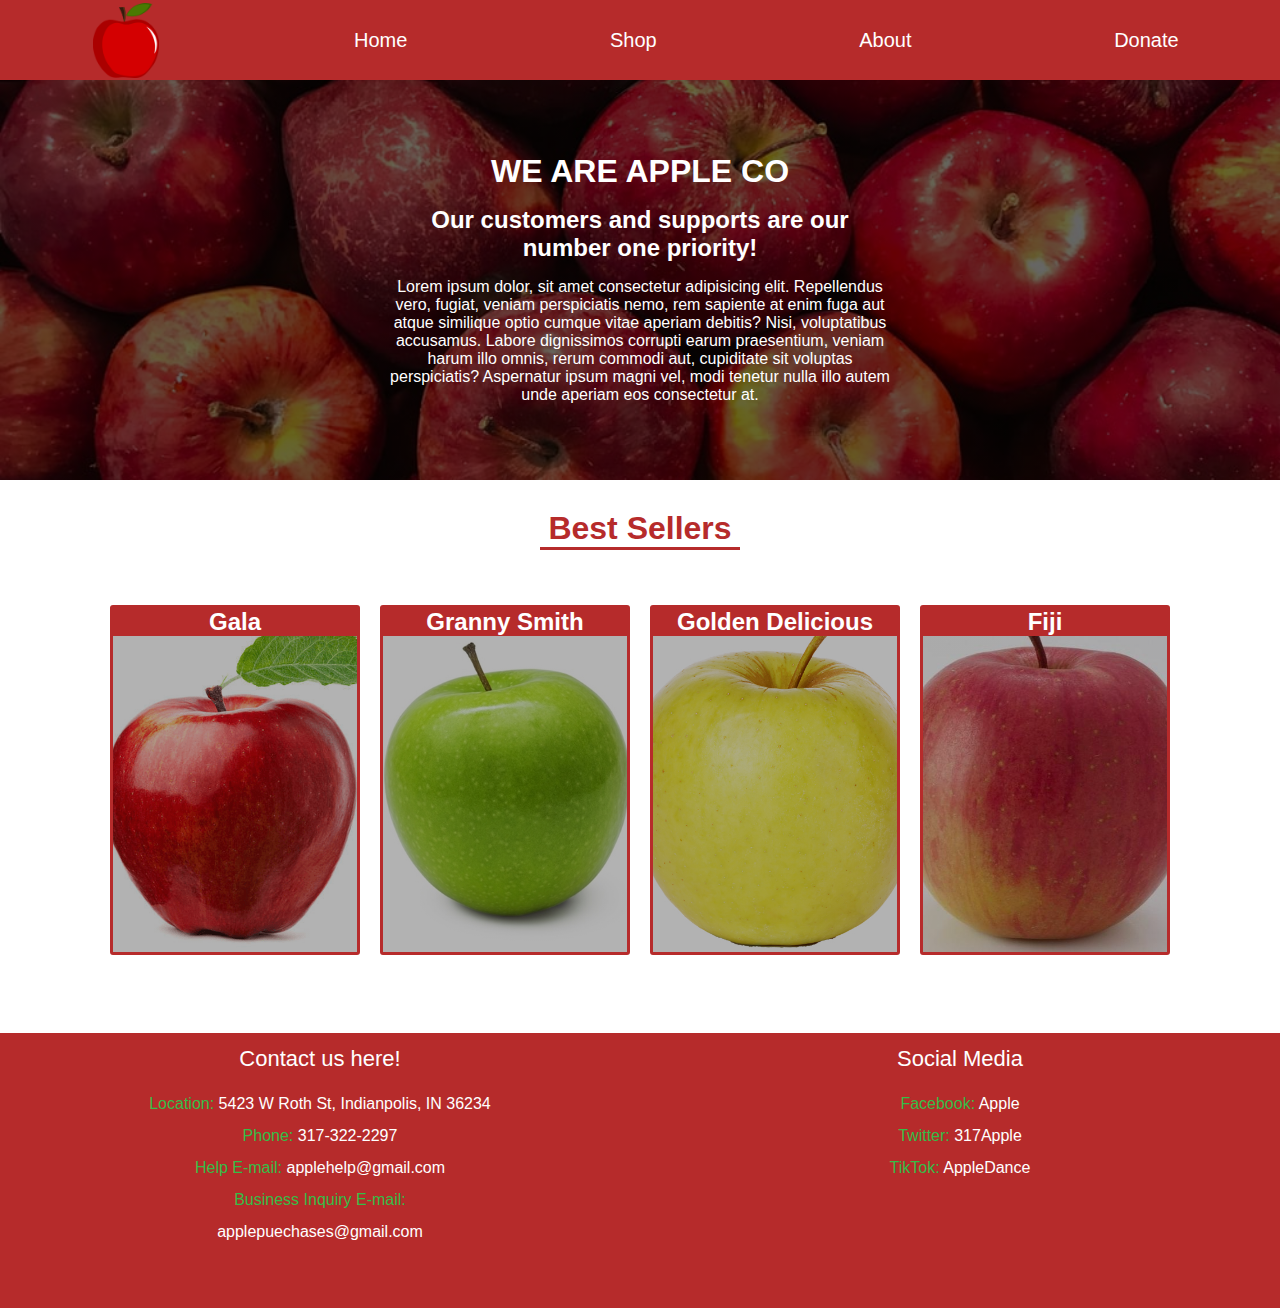
==== index.html @ dc98d7f1 "Initial commit" ====
<!DOCTYPE html>
<html lang="en">
    <head>
        <meta charset="UTF-8">
        <meta http-equiv="X-UA-Compatible" content="IE=edge">
        <meta name="viewport" content="width=device-width, initial-scale=1.0">
        <title>Apples</title>
        <link rel="stylesheet" href="css/styles.css">
    </head>
    <body>
        <nav class="nav">
            <div class="nav__logo"></div>
            <a href="index.html">Home</a>
            <a href="/pages/shop.html">Shop</a>
            <a href="/pages/about.html">About</a>
            <a href="/pages/donate.html">Donate</a>
        </nav>

        <section class="hero">
            <div class="text-container">
                <h1 class="hero__main_header">WE ARE APPLE CO</h1>
                <h2 class="hero__sub_header"> Our customers and supports are our number one priority!</h2>
                <p>Lorem ipsum dolor, sit amet consectetur adipisicing elit. Repellendus vero, fugiat, veniam perspiciatis nemo, rem sapiente at enim fuga aut atque similique optio cumque vitae aperiam debitis? Nisi, voluptatibus accusamus.
                Labore dignissimos corrupti earum praesentium, veniam harum illo omnis, rerum commodi aut, cupiditate sit voluptas perspiciatis? Aspernatur ipsum magni vel, modi tenetur nulla illo autem unde aperiam eos consectetur at.</p>
            </div>
            
        </section>
        <section class="main">
            <h1>Best Sellers</h1>
            <div class="main__flex">
              <div class="main__flex__holder holder--one">
                <h2>Gala</h2>
              </div>  
              <div class="main__flex__holder holder--two">
                <h2>Granny Smith</h2>

            </div>  
            <div class="main__flex__holder holder--three">
                  <h2>Golden Delicious</h2>
            </div>  
            <div class="main__flex__holder holder--four">
                <h2>Fiji</h2>

                  
            </div>  
            </div>
            
        </section>


        <footer class="footer">
            <div class="footer__flex">
                <ul class="footer__flex__list">
                    <h4>Contact us here!</h4>
                    <li><span>Location:</span> 5423 W Roth St, Indianpolis, IN 36234</li>
                    <li><span>Phone:</span>      317-322-2297</li>
                    <li><span>Help E-mail:</span>       applehelp@gmail.com</li>
                    <li><span>Business Inquiry E-mail:</span> applepuechases@gmail.com</li>
                </ul>
            </div>
            <div class="footer__flex">
                <ul class="footer__flex__list">
                    <h4>Social Media</h4>
                    <li><span>Facebook:</span> Apple</li>
                    <li><span>Twitter:</span> 317Apple</li>
                    <li><span>TikTok:</span> AppleDance</li>

                </ul>

            </div>

        </footer>
    </body>

</html>
---- css/styles.css ----
* {
  margin: 0;
  padding: 0;
  -webkit-box-sizing: border-box;
          box-sizing: border-box;
}

html,
body {
  height: 100%;
}

h1,
h2,
h3,
h4,
h5,
h5,
h6,
p {
  margin-bottom: 16px;
}

section {
  min-height: calc(50vh - 50px);
  padding: 30px;
  padding-bottom: 14px;
}

.nav {
  width: 100%;
  height: 80px;
  background-color: #b62b2b;
  display: -webkit-box;
  display: -ms-flexbox;
  display: flex;
  -webkit-box-align: center;
      -ms-flex-align: center;
          align-items: center;
  -webkit-box-pack: space-evenly;
      -ms-flex-pack: space-evenly;
          justify-content: space-evenly;
}
.nav__logo {
  height: 75px;
  width: 90px;
  margin: 0 auto;
  background-image: url(../img/logo.png);
  background-repeat: no-repeat;
  background-position: center;
  background-size: contain;
  -o-object-fit: fill;
     object-fit: fill;
}
.nav a {
  color: white;
  text-decoration: none;
  padding: 20px;
  margin: 0 auto;
  font-family: "Gill Sans", "Gill Sans MT", Calibri, "Trebuchet MS", sans-serif;
  font-size: 20px;
}
.nav a:hover {
  color: #35bd47;
  -webkit-transition: 0.2s;
  transition: 0.2s;
}

.footer {
  display: -webkit-box;
  display: -ms-flexbox;
  display: flex;
  -webkit-box-orient: horizontal;
  -webkit-box-direction: normal;
      -ms-flex-direction: row;
          flex-direction: row;
  -webkit-box-align: center;
      -ms-flex-align: center;
          align-items: center;
  -webkit-box-pack: justify;
      -ms-flex-pack: justify;
          justify-content: space-between;
  height: 275px;
  width: 100%;
  background-color: #b62b2b;
}
.footer__flex {
  height: 250px;
  width: 350px;
  min-width: 200px;
  margin: 0 auto;
  font-family: "Gill Sans", "Gill Sans MT", Calibri, "Trebuchet MS", sans-serif;
}
.footer__flex__list {
  color: white;
  font-size: 20 px;
  list-style-type: none;
  text-align: center;
}
.footer__flex__list h4 {
  font-size: 22px;
  font-weight: 100;
}
.footer__flex__list li {
  line-height: 2;
}
.footer__flex__list li span {
  font-style: bold;
  color: #35bd47;
}

.hero {
  background-color: aqua;
  background-image: -webkit-gradient(linear, left top, right top, from(rgba(0, 0, 0, 0.6)), to(rgba(0, 0, 0, 0.6))), url(../img/apple-hero.jpg);
  background-image: linear-gradient(to right, rgba(0, 0, 0, 0.6), rgba(0, 0, 0, 0.6)), url(../img/apple-hero.jpg);
  background-repeat: no-repeat;
  background-position: center;
  background-size: cover;
  -o-object-fit: fill;
     object-fit: fill;
  display: -webkit-box;
  display: -ms-flexbox;
  display: flex;
  -webkit-box-align: center;
      -ms-flex-align: center;
          align-items: center;
  -webkit-box-pack: space-evenly;
      -ms-flex-pack: space-evenly;
          justify-content: space-evenly;
}
.hero .text-container {
  color: white;
  font-family: "Gill Sans", "Gill Sans MT", Calibri, "Trebuchet MS", sans-serif;
  text-align: center;
  height: 30vh;
  width: 500px;
  min-height: 100px;
  margin: 0 auto;
}
.main {
  -webkit-box-align: center;
      -ms-flex-align: center;
          align-items: center;
  text-align: center;
  -webkit-box-pack: space-evenly;
      -ms-flex-pack: space-evenly;
          justify-content: space-evenly;
  min-height: calc(67vh - 50px);
  font-family: "Gill Sans", "Gill Sans MT", Calibri, "Trebuchet MS", sans-serif;
}
.main h1 {
  color: #b62b2b;
  border-bottom: solid;
  border-color: #b62b2b;
  width: 200px;
  margin: 0 auto;
  margin-bottom: 50px;
}
.main__flex {
  height: 40vh;
  width: 1100px;
  margin: 0 auto;
  display: -webkit-box;
  display: -ms-flexbox;
  display: flex;
  -webkit-box-align: center;
      -ms-flex-align: center;
          align-items: center;
  -webkit-box-pack: space-evenly;
      -ms-flex-pack: space-evenly;
          justify-content: space-evenly;
}
.main__flex__holder {
  height: 350px;
  width: 250px;
  background: red;
  -webkit-box-orient: horizontal;
  -webkit-box-direction: normal;
      -ms-flex-direction: row;
          flex-direction: row;
  background-repeat: no-repeat;
  background-position: center;
  background-size: cover;
  border: solid;
  border-color: #b62b2b;
  border-radius: 3px;
}
.main__flex__holder h2 {
  color: white;
  background-color: #b62b2b;
}
.main__flex .holder--one {
  background-image: -webkit-gradient(linear, left top, right top, from(rgba(0, 0, 0, 0.3)), to(rgba(0, 0, 0, 0.3))), url(../img/gala.png);
  background-image: linear-gradient(to right, rgba(0, 0, 0, 0.3), rgba(0, 0, 0, 0.3)), url(../img/gala.png);
}
.main__flex .holder--two {
  background-image: -webkit-gradient(linear, left top, right top, from(rgba(0, 0, 0, 0.3)), to(rgba(0, 0, 0, 0.3))), url(../img/granny-smith.jpg);
  background-image: linear-gradient(to right, rgba(0, 0, 0, 0.3), rgba(0, 0, 0, 0.3)), url(../img/granny-smith.jpg);
}
.main__flex .holder--three {
  background-image: -webkit-gradient(linear, left top, right top, from(rgba(0, 0, 0, 0.3)), to(rgba(0, 0, 0, 0.3))), url(../img/golden-delicious.jpg);
  background-image: linear-gradient(to right, rgba(0, 0, 0, 0.3), rgba(0, 0, 0, 0.3)), url(../img/golden-delicious.jpg);
}
.main__flex .holder--four {
  background-image: -webkit-gradient(linear, left top, right top, from(rgba(0, 0, 0, 0.3)), to(rgba(0, 0, 0, 0.3))), url(../img/fiji.jpg);
  background-image: linear-gradient(to right, rgba(0, 0, 0, 0.3), rgba(0, 0, 0, 0.3)), url(../img/fiji.jpg);
}

@media (max-width: 800px) {
  .main {
    height: 2000px;
    width: 300px;
  }
  .main__flex {
    -webkit-box-orient: vertical;
    -webkit-box-direction: normal;
        -ms-flex-direction: column;
            flex-direction: column;
    height: 2000px;
    width: 300px;
  }
}
.products {
  -webkit-box-align: center;
      -ms-flex-align: center;
          align-items: center;
  text-align: center;
  -webkit-box-pack: space-evenly;
      -ms-flex-pack: space-evenly;
          justify-content: space-evenly;
  min-height: calc(67vh - 50px);
  font-family: "Gill Sans", "Gill Sans MT", Calibri, "Trebuchet MS", sans-serif;
}
.products h1 {
  color: #b62b2b;
  border-bottom: solid;
  border-color: #b62b2b;
  width: 200px;
  margin: 0 auto;
  margin-bottom: 50px;
}
.products__flex {
  height: 1200px;
  width: 900px;
  margin: 0 auto;
  display: -webkit-box;
  display: -ms-flexbox;
  display: flex;
  -webkit-box-align: center;
      -ms-flex-align: center;
          align-items: center;
  -webkit-box-pack: space-evenly;
      -ms-flex-pack: space-evenly;
          justify-content: space-evenly;
  -ms-flex-wrap: wrap;
      flex-wrap: wrap;
}
.products__flex__holder {
  height: 350px;
  width: 250px;
  background: red;
  -webkit-box-orient: horizontal;
  -webkit-box-direction: normal;
      -ms-flex-direction: row;
          flex-direction: row;
  background-repeat: no-repeat;
  background-position: center;
  background-size: cover;
  border: solid;
  border-color: #b62b2b;
  border-radius: 3px;
}
.products__flex__holder h2 {
  color: white;
  background-color: #b62b2b;
}
.products__flex .holder--one {
  background-image: -webkit-gradient(linear, left top, right top, from(rgba(0, 0, 0, 0.3)), to(rgba(0, 0, 0, 0.3))), url(../img/gala.png);
  background-image: linear-gradient(to right, rgba(0, 0, 0, 0.3), rgba(0, 0, 0, 0.3)), url(../img/gala.png);
}
.products__flex .holder--two {
  background-image: -webkit-gradient(linear, left top, right top, from(rgba(0, 0, 0, 0.3)), to(rgba(0, 0, 0, 0.3))), url(../img/granny-smith.jpg);
  background-image: linear-gradient(to right, rgba(0, 0, 0, 0.3), rgba(0, 0, 0, 0.3)), url(../img/granny-smith.jpg);
}
.products__flex .holder--three {
  background-image: -webkit-gradient(linear, left top, right top, from(rgba(0, 0, 0, 0.3)), to(rgba(0, 0, 0, 0.3))), url(../img/golden-delicious.jpg);
  background-image: linear-gradient(to right, rgba(0, 0, 0, 0.3), rgba(0, 0, 0, 0.3)), url(../img/golden-delicious.jpg);
}
.products__flex .holder--four {
  background-image: -webkit-gradient(linear, left top, right top, from(rgba(0, 0, 0, 0.3)), to(rgba(0, 0, 0, 0.3))), url(../img/fiji.jpg);
  background-image: linear-gradient(to right, rgba(0, 0, 0, 0.3), rgba(0, 0, 0, 0.3)), url(../img/fiji.jpg);
}
.products__flex .holder--five {
  background-image: -webkit-gradient(linear, left top, right top, from(rgba(0, 0, 0, 0.3)), to(rgba(0, 0, 0, 0.3))), url(../img/black-diamond.jpg);
  background-image: linear-gradient(to right, rgba(0, 0, 0, 0.3), rgba(0, 0, 0, 0.3)), url(../img/black-diamond.jpg);
}
.products__flex .holder--six {
  background-image: -webkit-gradient(linear, left top, right top, from(rgba(0, 0, 0, 0.3)), to(rgba(0, 0, 0, 0.3))), url(../img/ambrosia.jpg);
  background-image: linear-gradient(to right, rgba(0, 0, 0, 0.3), rgba(0, 0, 0, 0.3)), url(../img/ambrosia.jpg);
}
.products__flex .holder--seven {
  background-image: -webkit-gradient(linear, left top, right top, from(rgba(0, 0, 0, 0.3)), to(rgba(0, 0, 0, 0.3))), url(../img/goldspur.jpg);
  background-image: linear-gradient(to right, rgba(0, 0, 0, 0.3), rgba(0, 0, 0, 0.3)), url(../img/goldspur.jpg);
}
.products__flex .holder--eight {
  background-image: -webkit-gradient(linear, left top, right top, from(rgba(0, 0, 0, 0.3)), to(rgba(0, 0, 0, 0.3))), url(../img/winter-banana.jpg);
  background-image: linear-gradient(to right, rgba(0, 0, 0, 0.3), rgba(0, 0, 0, 0.3)), url(../img/winter-banana.jpg);
}
.products__flex .holder--nine {
  background-image: -webkit-gradient(linear, left top, right top, from(rgba(0, 0, 0, 0.3)), to(rgba(0, 0, 0, 0.3))), url(../img/arknsas-black.jpg);
  background-image: linear-gradient(to right, rgba(0, 0, 0, 0.3), rgba(0, 0, 0, 0.3)), url(../img/arknsas-black.jpg);
}

@media (max-width: 800px) {
  .products {
    margin: 0 auto;
    height: 2180px;
    width: 600px;
  }
  .products__flex {
    margin: 0 auto;
    height: 2000px;
    width: 600px;
  }
}
.checkout {
  background-color: salmon;
  margin: 0 auto;
  text-align: center;
}
.checkout h1 {
  color: #b62b2b;
  border-bottom: solid;
  border-color: #b62b2b;
  width: 200px;
  margin: 0 auto;
  margin-bottom: 50px;
}
.checkout__form {
  text-align: center;
  font-family: "Gill Sans", "Gill Sans MT", Calibri, "Trebuchet MS", sans-serif;
  font-size: 18px;
  margin: 0 auto;
  height: 400px;
  width: 600px;
  background-color: white;
  border: solid;
  border-color: #b62b2b;
  border-radius: 3px;
  display: -webkit-box;
  display: -ms-flexbox;
  display: flex;
  -webkit-box-align: center;
      -ms-flex-align: center;
          align-items: center;
  -webkit-box-pack: space-evenly;
      -ms-flex-pack: space-evenly;
          justify-content: space-evenly;
  -webkit-box-orient: vertical;
  -webkit-box-direction: normal;
      -ms-flex-direction: column;
          flex-direction: column;
}
.checkout__form__container {
  width: 300px;
  color: #b62b2b;
}
.checkout__form__container input {
  border: solid;
  border-width: 2px;
  border-radius: 3px;
  border-color: #35bd47;
  height: 20px;
  width: 300px;
}
.checkout__form__container textarea {
  border: solid;
  border-width: 2px;
  border-radius: 3px;
  border-color: #35bd47;
  width: 300px;
  height: 80px;
}
.checkout__form__container button {
  height: 40px;
  background-color: salmon;
  font-family: "Gill Sans", "Gill Sans MT", Calibri, "Trebuchet MS", sans-serif;
  font-size: 18px;
  border: none;
  width: 120px;
}
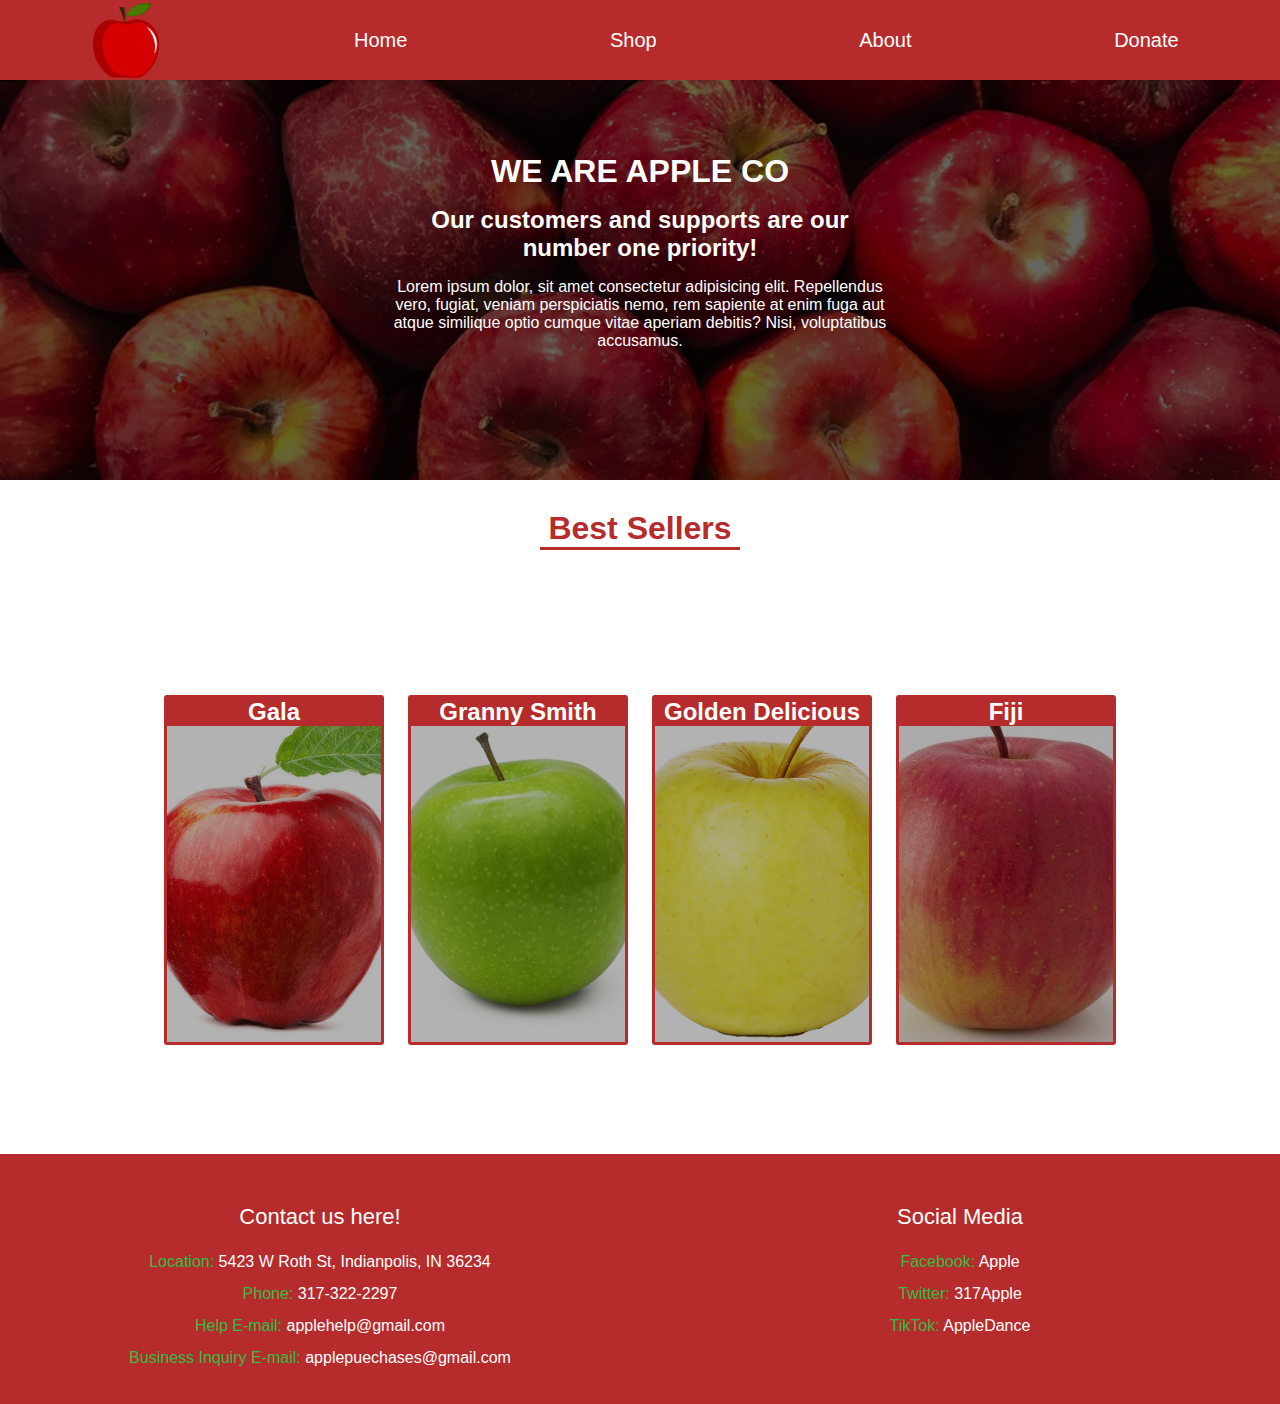
==== commit 0d41d252: "hw 1" ====
--- a/index.html
+++ b/index.html
@@ -1,75 +1,79 @@
 <!DOCTYPE html>
 <html lang="en">
-    <head>
-        <meta charset="UTF-8">
-        <meta http-equiv="X-UA-Compatible" content="IE=edge">
-        <meta name="viewport" content="width=device-width, initial-scale=1.0">
-        <title>Apples</title>
-        <link rel="stylesheet" href="css/styles.css">
-    </head>
-    <body>
-        <nav class="nav">
-            <div class="nav__logo"></div>
-            <a href="index.html">Home</a>
-            <a href="/pages/shop.html">Shop</a>
-            <a href="/pages/about.html">About</a>
-            <a href="/pages/donate.html">Donate</a>
-        </nav>
 
-        <section class="hero">
-            <div class="text-container">
-                <h1 class="hero__main_header">WE ARE APPLE CO</h1>
-                <h2 class="hero__sub_header"> Our customers and supports are our number one priority!</h2>
-                <p>Lorem ipsum dolor, sit amet consectetur adipisicing elit. Repellendus vero, fugiat, veniam perspiciatis nemo, rem sapiente at enim fuga aut atque similique optio cumque vitae aperiam debitis? Nisi, voluptatibus accusamus.
-                Labore dignissimos corrupti earum praesentium, veniam harum illo omnis, rerum commodi aut, cupiditate sit voluptas perspiciatis? Aspernatur ipsum magni vel, modi tenetur nulla illo autem unde aperiam eos consectetur at.</p>
+<head>
+    <meta charset="UTF-8">
+    <meta http-equiv="X-UA-Compatible" content="IE=edge">
+    <meta name="viewport" content="width=device-width, initial-scale=1.0">
+    <title>Apples</title>
+    <link rel="stylesheet" href="css/styles.css">
+</head>
+
+<body>
+    <nav class="nav">
+        <div class="nav__logo"></div>
+        <a href="index.html">Home</a>
+        <a href="pages/shop.html">Shop</a>
+        <a href="pages/about.html">About</a>
+        <a href="pages/donate.html">Donate</a>
+    </nav>
+
+    <section class="hero hero--home">
+        <div class="text-container">
+            <h1 class="hero__main_header">WE ARE APPLE CO</h1>
+            <h2 class="hero__sub_header"> Our customers and supports are our number one priority!</h2>
+            <p>Lorem ipsum dolor, sit amet consectetur adipisicing elit. Repellendus vero, fugiat, veniam perspiciatis
+                nemo, rem sapiente at enim fuga aut atque similique optio cumque vitae aperiam debitis? Nisi,
+                voluptatibus accusamus.
+            </p>
+        </div>
+
+    </section>
+    <section class="main">
+        <h1>Best Sellers</h1>
+        <div class="main__flex">
+            <div class="main__flex__holder holder--one">
+                <h2>Gala</h2>
             </div>
-            
-        </section>
-        <section class="main">
-            <h1>Best Sellers</h1>
-            <div class="main__flex">
-              <div class="main__flex__holder holder--one">
-                <h2>Gala</h2>
-              </div>  
-              <div class="main__flex__holder holder--two">
+            <div class="main__flex__holder holder--two">
                 <h2>Granny Smith</h2>
 
-            </div>  
+            </div>
             <div class="main__flex__holder holder--three">
-                  <h2>Golden Delicious</h2>
-            </div>  
+                <h2>Golden Delicious</h2>
+            </div>
             <div class="main__flex__holder holder--four">
                 <h2>Fiji</h2>
 
-                  
-            </div>  
+
             </div>
-            
-        </section>
+        </div>
+
+    </section>
 
 
-        <footer class="footer">
-            <div class="footer__flex">
-                <ul class="footer__flex__list">
-                    <h4>Contact us here!</h4>
-                    <li><span>Location:</span> 5423 W Roth St, Indianpolis, IN 36234</li>
-                    <li><span>Phone:</span>      317-322-2297</li>
-                    <li><span>Help E-mail:</span>       applehelp@gmail.com</li>
-                    <li><span>Business Inquiry E-mail:</span> applepuechases@gmail.com</li>
-                </ul>
-            </div>
-            <div class="footer__flex">
-                <ul class="footer__flex__list">
-                    <h4>Social Media</h4>
-                    <li><span>Facebook:</span> Apple</li>
-                    <li><span>Twitter:</span> 317Apple</li>
-                    <li><span>TikTok:</span> AppleDance</li>
+    <footer class="footer">
+        <div class="footer__flex">
+            <ul class="footer__flex__list">
+                <h4>Contact us here!</h4>
+                <li><span>Location:</span> 5423 W Roth St, Indianpolis, IN 36234</li>
+                <li><span>Phone:</span> 317-322-2297</li>
+                <li><span>Help E-mail:</span> applehelp@gmail.com</li>
+                <li><span>Business Inquiry E-mail:</span> applepuechases@gmail.com</li>
+            </ul>
+        </div>
+        <div class="footer__flex">
+            <ul class="footer__flex__list">
+                <h4>Social Media</h4>
+                <li><span>Facebook:</span> Apple</li>
+                <li><span>Twitter:</span> 317Apple</li>
+                <li><span>TikTok:</span> AppleDance</li>
 
-                </ul>
+            </ul>
 
-            </div>
+        </div>
 
-        </footer>
-    </body>
+    </footer>
+</body>
 
 </html>--- a/css/styles.css
+++ b/css/styles.css
@@ -80,13 +80,14 @@
   -webkit-box-pack: justify;
       -ms-flex-pack: justify;
           justify-content: space-between;
-  height: 275px;
+  height: 250px;
   width: 100%;
   background-color: #b62b2b;
+  padding-top: 50px;
 }
 .footer__flex {
-  height: 250px;
-  width: 350px;
+  height: 200px;
+  width: 400px;
   min-width: 200px;
   margin: 0 auto;
   font-family: "Gill Sans", "Gill Sans MT", Calibri, "Trebuchet MS", sans-serif;
@@ -110,9 +111,6 @@
 }
 
 .hero {
-  background-color: aqua;
-  background-image: -webkit-gradient(linear, left top, right top, from(rgba(0, 0, 0, 0.6)), to(rgba(0, 0, 0, 0.6))), url(../img/apple-hero.jpg);
-  background-image: linear-gradient(to right, rgba(0, 0, 0, 0.6), rgba(0, 0, 0, 0.6)), url(../img/apple-hero.jpg);
   background-repeat: no-repeat;
   background-position: center;
   background-size: cover;
@@ -128,6 +126,11 @@
       -ms-flex-pack: space-evenly;
           justify-content: space-evenly;
 }
+.hero.hero--home {
+  background-color: aqua;
+  background-image: -webkit-gradient(linear, left top, right top, from(rgba(0, 0, 0, 0.6)), to(rgba(0, 0, 0, 0.6))), url(../img/apple-hero.jpg);
+  background-image: linear-gradient(to right, rgba(0, 0, 0, 0.6), rgba(0, 0, 0, 0.6)), url(../img/apple-hero.jpg);
+}
 .hero .text-container {
   color: white;
   font-family: "Gill Sans", "Gill Sans MT", Calibri, "Trebuchet MS", sans-serif;
@@ -157,8 +160,8 @@
   margin-bottom: 50px;
 }
 .main__flex {
-  height: 40vh;
-  width: 1100px;
+  height: 60vh;
+  width: 1000px;
   margin: 0 auto;
   display: -webkit-box;
   display: -ms-flexbox;
@@ -172,7 +175,7 @@
 }
 .main__flex__holder {
   height: 350px;
-  width: 250px;
+  width: 220px;
   background: red;
   -webkit-box-orient: horizontal;
   -webkit-box-direction: normal;
@@ -206,12 +209,14 @@
   background-image: linear-gradient(to right, rgba(0, 0, 0, 0.3), rgba(0, 0, 0, 0.3)), url(../img/fiji.jpg);
 }
 
-@media (max-width: 800px) {
+@media (max-width: 1100px) {
   .main {
+    margin: 0 auto;
     height: 2000px;
-    width: 300px;
+    width: 400px;
   }
   .main__flex {
+    margin: 0 auto;
     -webkit-box-orient: vertical;
     -webkit-box-direction: normal;
         -ms-flex-direction: column;
@@ -311,7 +316,7 @@
   background-image: linear-gradient(to right, rgba(0, 0, 0, 0.3), rgba(0, 0, 0, 0.3)), url(../img/arknsas-black.jpg);
 }
 
-@media (max-width: 800px) {
+@media (max-width: 900px) {
   .products {
     margin: 0 auto;
     height: 2180px;
@@ -324,9 +329,9 @@
   }
 }
 .checkout {
-  background-color: salmon;
-  margin: 0 auto;
-  text-align: center;
+  margin: 0 auto;
+  text-align: center;
+  font-family: "Gill Sans", "Gill Sans MT", Calibri, "Trebuchet MS", sans-serif;
 }
 .checkout h1 {
   color: #b62b2b;
@@ -338,7 +343,6 @@
 }
 .checkout__form {
   text-align: center;
-  font-family: "Gill Sans", "Gill Sans MT", Calibri, "Trebuchet MS", sans-serif;
   font-size: 18px;
   margin: 0 auto;
   height: 400px;
@@ -383,9 +387,160 @@
 }
 .checkout__form__container button {
   height: 40px;
-  background-color: salmon;
+  background-color: #b62b2b;
   font-family: "Gill Sans", "Gill Sans MT", Calibri, "Trebuchet MS", sans-serif;
   font-size: 18px;
   border: none;
+  border-radius: 3px;
   width: 120px;
+  color: #35bd47;
+}
+
+.hero {
+  display: -webkit-box;
+  display: -ms-flexbox;
+  display: flex;
+  -webkit-box-align: center;
+      -ms-flex-align: center;
+          align-items: center;
+  -webkit-box-pack: space-evenly;
+      -ms-flex-pack: space-evenly;
+          justify-content: space-evenly;
+}
+.hero.hero--about {
+  display: block;
+  background-color: aqua;
+  background-image: -webkit-gradient(linear, left top, right top, from(rgba(0, 0, 0, 0.5)), to(rgba(0, 0, 0, 0.5))), url(../img/green.jpg);
+  background-image: linear-gradient(to right, rgba(0, 0, 0, 0.5), rgba(0, 0, 0, 0.5)), url(../img/green.jpg);
+  background-attachment: fixed;
+  height: 700px;
+}
+.hero .text-container.about {
+  height: 140px;
+  width: 600px;
+  margin-top: 10px;
+}
+.hero .text-container.about h1 {
+  -webkit-box-pack: center;
+      -ms-flex-pack: center;
+          justify-content: center;
+}
+.hero__flex {
+  display: -webkit-box;
+  display: -ms-flexbox;
+  display: flex;
+  -webkit-box-align: center;
+      -ms-flex-align: center;
+          align-items: center;
+  -webkit-box-pack: space-evenly;
+      -ms-flex-pack: space-evenly;
+          justify-content: space-evenly;
+  height: 500px;
+  width: 800px;
+  margin: 0 auto;
+}
+.hero__flex__info {
+  height: 400px;
+  width: 350px;
+  color: white;
+  font-family: "Gill Sans", "Gill Sans MT", Calibri, "Trebuchet MS", sans-serif;
+  text-align: center;
+}
+.hero__flex__info p {
+  font-size: 18px;
+}
+
+@media (max-width: 800px) {
+  .hero.hero--about {
+    height: 1200px;
+  }
+  .hero__flex {
+    width: 600px;
+    height: 900px;
+    -webkit-box-orient: vertical;
+    -webkit-box-direction: normal;
+        -ms-flex-direction: column;
+            flex-direction: column;
+  }
+}
+.farmers {
+  width: 800px;
+  height: 600px;
+  color: #b62b2b;
+  font-family: "Gill Sans", "Gill Sans MT", Calibri, "Trebuchet MS", sans-serif;
+  margin: 0 auto;
+  margin-top: 50px;
+  margin-bottom: 50px;
+  border-radius: 8px;
+}
+.farmers h1 {
+  text-align: center;
+  font-size: 25px;
+}
+.farmers__flex {
+  display: -webkit-box;
+  display: -ms-flexbox;
+  display: flex;
+  -webkit-box-align: center;
+      -ms-flex-align: center;
+          align-items: center;
+  -webkit-box-pack: space-evenly;
+      -ms-flex-pack: space-evenly;
+          justify-content: space-evenly;
+  -webkit-box-orient: horizontal;
+  -webkit-box-direction: normal;
+      -ms-flex-direction: row;
+          flex-direction: row;
+}
+.farmers__flex__photo {
+  background-color: orange;
+  background-repeat: no-repeat;
+  background-position: center;
+  background-size: cover;
+  border-radius: 8px;
+  width: 240px;
+  height: 500px;
+}
+.farmers__flex__photo.farmer--one {
+  background-image: -webkit-gradient(linear, left top, right top, from(rgba(182, 43, 43, 0.5)), to(rgba(182, 43, 43, 0.5))), url(../img/farmer1.jpg);
+  background-image: linear-gradient(to right, rgba(182, 43, 43, 0.5), rgba(182, 43, 43, 0.5)), url(../img/farmer1.jpg);
+}
+.farmers__flex__photo.farmer--two {
+  background-image: -webkit-gradient(linear, left top, right top, from(rgba(182, 43, 43, 0.5)), to(rgba(182, 43, 43, 0.5))), url(../img/farmer3.jpg);
+  background-image: linear-gradient(to right, rgba(182, 43, 43, 0.5), rgba(182, 43, 43, 0.5)), url(../img/farmer3.jpg);
+}
+.farmers__flex__photo.farmer--three {
+  background-image: -webkit-gradient(linear, left top, right top, from(rgba(182, 43, 43, 0.5)), to(rgba(182, 43, 43, 0.5))), url(../img/farmer2.jpg);
+  background-image: linear-gradient(to right, rgba(182, 43, 43, 0.5), rgba(182, 43, 43, 0.5)), url(../img/farmer2.jpg);
+}
+
+@media (max-width: 900px) {
+  .farmers {
+    width: 600px;
+  }
+  .farmers__flex__photo {
+    width: 170px;
+  }
+}
+.hero.hero--donate {
+  display: block;
+  background-color: aqua;
+  background-image: -webkit-gradient(linear, left top, right top, from(rgba(0, 0, 0, 0.5)), to(rgba(0, 0, 0, 0.5))), url(../img/donate-hero.jpg);
+  background-image: linear-gradient(to right, rgba(0, 0, 0, 0.5), rgba(0, 0, 0, 0.5)), url(../img/donate-hero.jpg);
+  background-attachment: fixed;
+  height: 600px;
+}
+.hero__flex__info.donate {
+  width: 1100px;
+}
+
+@media (max-width: 900px) {
+  .hero.hero--donate {
+    height: 700px;
+  }
+  .hero__flex__info.donate {
+    width: 600px;
+    position: relative;
+    bottom: 250px;
+  }
 }